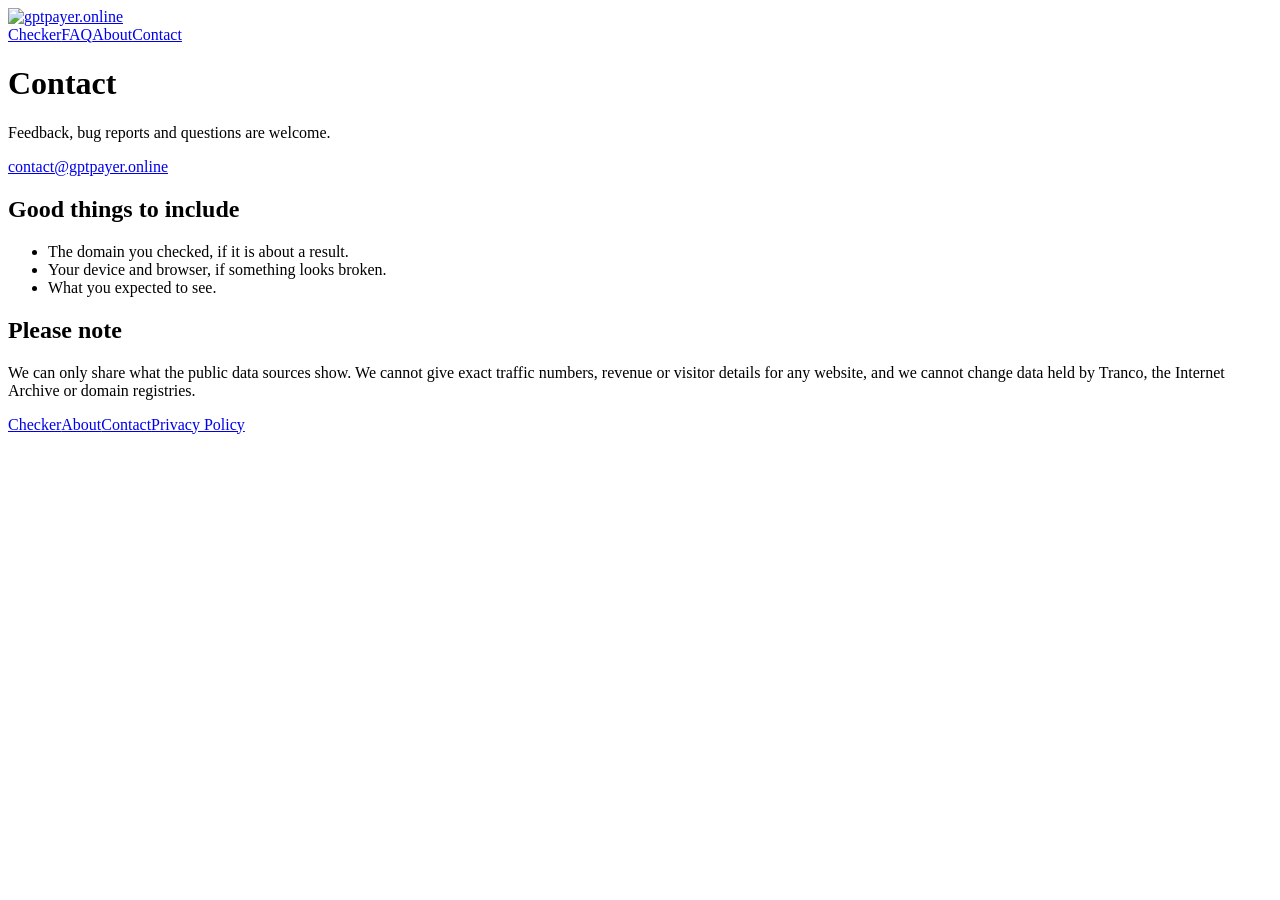
==== contact.html @ a942c771 "Add files via upload" ====
<!DOCTYPE html>
<html lang="en">
<head>
<meta charset="utf-8">
<meta name="viewport" content="width=device-width, initial-scale=1">
<title>Contact – GPTPayer Traffic Checker</title>
<meta name="description" content="Contact GPTPayer Traffic Checker for feedback, bug reports or data questions.">
<link rel="canonical" href="https://gptpayer.online/contact.html">
<link rel="icon" href="assets/img/favicon.svg" type="image/svg+xml">
<link rel="apple-touch-icon" href="assets/img/apple-touch-icon.png">
<meta name="theme-color" content="#0e3b2e">
<link rel="preconnect" href="https://fonts.googleapis.com">
<link rel="preconnect" href="https://fonts.gstatic.com" crossorigin>
<link rel="stylesheet" href="https://fonts.googleapis.com/css2?family=Bricolage+Grotesque:wght@600;800&family=DM+Sans:wght@400;500;700&display=swap">
<link rel="stylesheet" href="assets/css/base.css">
<link rel="stylesheet" href="assets/css/pages.css">
<!-- Google Analytics -->
<script async src="https://www.googletagmanager.com/gtag/js?id=G-QGYQ5YF788"></script>
<script src="assets/js/analytics.js"></script>
</head>
<body>
<div class="wrap">
  <header>
    <nav class="site-nav" aria-label="Main">
      <a class="site-nav__logo" href="index.html" aria-label="gptpayer.online home"><img src="assets/img/logo.svg" alt="gptpayer.online" width="180" height="36"></a>
      <div class="site-nav__links"><a href="index.html">Checker</a><a href="index.html#faq">FAQ</a><a href="about.html">About</a><a href="contact.html" aria-current="page">Contact</a></div>
    </nav>
  </header>

  <main>
    <h1>Contact</h1>
    <p class="mute">Feedback, bug reports and questions are welcome.</p>

    <p><a class="mail" href="mailto:contact@gptpayer.online">contact@gptpayer.online</a></p>

    <h2>Good things to include</h2>
    <ul>
      <li>The domain you checked, if it is about a result.</li>
      <li>Your device and browser, if something looks broken.</li>
      <li>What you expected to see.</li>
    </ul>

    <h2>Please note</h2>
    <p>We can only share what the public data sources show. We cannot give exact traffic numbers, revenue or visitor details for any website, and we cannot change data held by Tranco, the Internet Archive or domain registries.</p>
  </main>

  <footer class="site-footer">
    <p class="site-footer__links"><a href="index.html">Checker</a><a href="about.html">About</a><a href="contact.html">Contact</a><a href="privacy.html">Privacy Policy</a></p>
  </footer>
</div>
</body>
</html>
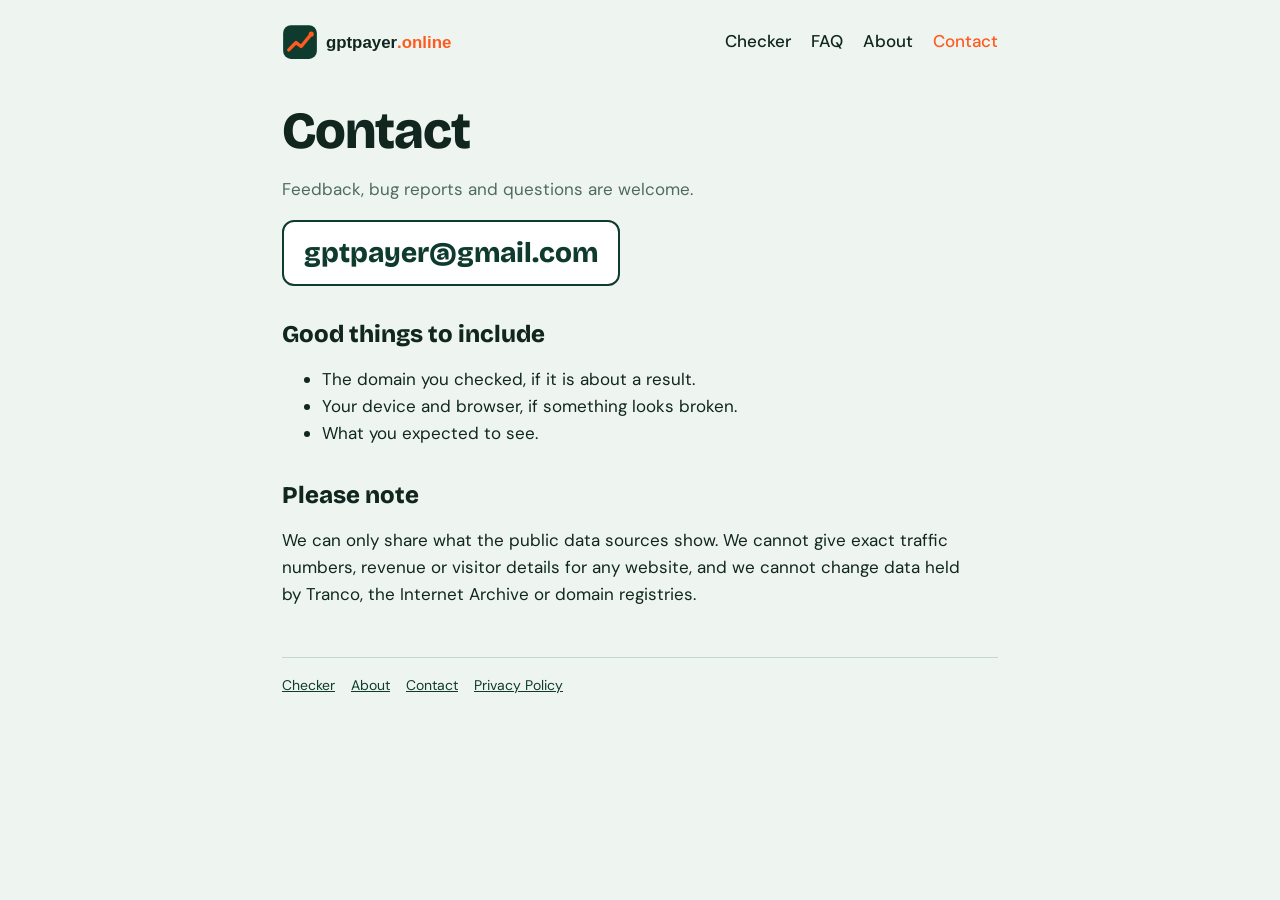
==== commit 5b572185: "Add files via upload" ====
--- a/contact.html
+++ b/contact.html
@@ -31,7 +31,7 @@
     <h1>Contact</h1>
     <p class="mute">Feedback, bug reports and questions are welcome.</p>
 
-    <p><a class="mail" href="mailto:contact@gptpayer.online">contact@gptpayer.online</a></p>
+    <p><a class="mail" href="mailto:gptpayer@gmail.com">gptpayer@gmail.com</a></p>
 
     <h2>Good things to include</h2>
     <ul>
--- a/assets/css/base.css
+++ b/assets/css/base.css
@@ -0,0 +1,41 @@
+/* ==========================================================
+   base.css – shared by every page
+   (variables, reset, typography, header/nav, footer)
+   ========================================================== */
+:root{
+  --paper:#eef5f1;--ink:#10261f;--mute:#4f6a60;--line:#c5d8ce;
+  --hot:#ff5a1f;--deep:#0e3b2e;--white:#fff;
+  --good:#0a7d4b;--mid:#b86e00;--bad:#b3260e;
+}
+*{box-sizing:border-box}
+html{scroll-behavior:smooth}
+@media (prefers-reduced-motion:reduce){html{scroll-behavior:auto}}
+body{margin:0;background:var(--paper);color:var(--ink);font:400 17px/1.6 "DM Sans",system-ui,sans-serif}
+img{max-width:100%}
+
+.wrap{max-width:760px;margin:0 auto;padding:24px 22px 64px}
+
+h1{font:800 clamp(34px,7vw,52px)/1.05 "Bricolage Grotesque",sans-serif;letter-spacing:-.02em;margin:44px 0 8px}
+h2{font:800 24px/1.2 "Bricolage Grotesque",sans-serif;margin:34px 0 6px}
+p,li{max-width:40em}
+.mute{color:var(--mute)}
+a{color:var(--deep)}
+a:focus-visible,button:focus-visible,input:focus-visible{outline:3px solid var(--hot);outline-offset:3px}
+
+/* Header / navigation */
+.site-nav{display:flex;justify-content:space-between;align-items:center;gap:12px;flex-wrap:wrap}
+.site-nav__logo{display:block}
+.site-nav__logo img{display:block;height:36px;width:auto}
+.site-nav__links a{margin-left:20px;color:var(--ink);text-decoration:none;font-weight:500}
+.site-nav__links a:hover,
+.site-nav__links a[aria-current="page"]{color:var(--hot)}
+
+/* Footer */
+.site-footer{margin-top:48px;padding-top:16px;border-top:1px solid var(--line);color:var(--mute);font-size:14px}
+.site-footer p{margin:0 0 12px;max-width:none}
+.site-footer a{margin-right:16px}
+.site-footer__links{margin:0}
+
+/* Call-to-action button */
+.cta{display:inline-block;margin-top:10px;padding:14px 26px;border-radius:12px;background:var(--hot);color:var(--white);font-weight:700;text-decoration:none}
+.cta:hover{background:#e84a10}
--- a/assets/css/pages.css
+++ b/assets/css/pages.css
@@ -0,0 +1,4 @@
+/* ==========================================================
+   pages.css – About, Contact, Privacy
+   ========================================================== */
+.mail{display:inline-block;font:800 clamp(20px,5vw,28px) "Bricolage Grotesque",sans-serif;padding:14px 20px;border:2px solid var(--deep);border-radius:12px;background:var(--white);text-decoration:none;word-break:break-all}
